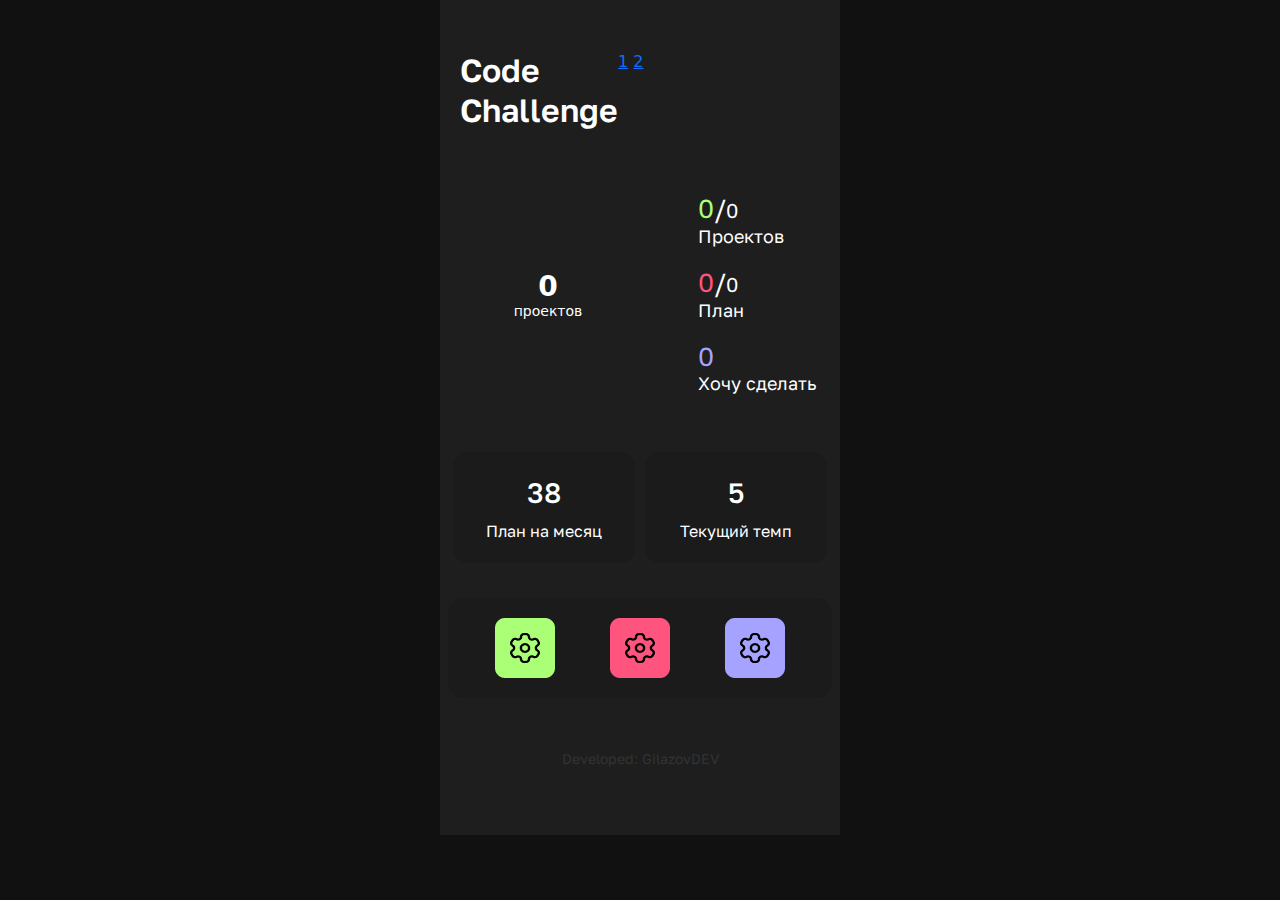
==== index.html @ 8d0c68ae "изменена функция подсчета и вывода прогресс-бара" ====
<!DOCTYPE html>
<html lang="ru">

<head>
    <meta charset="UTF-8">
    <meta http-equiv="X-UA-Compatible" content="IE=edge">
    <meta name="viewport" content="width=device-width, initial-scale=1.0">
    <title>Servis</title>
    <link rel="stylesheet" href="css/bootstrap.min.css">
    <link rel="stylesheet" href="css/style.css">
    <link href="https://fonts.googleapis.com/css2?family=Golos+Text:wght@400;500;600;700;800;900&display=swap"
        rel="stylesheet">
</head>

<body>
    <div class="container">
        <div class="nav">
            <div class="title_block">
                <p class="title">Code<br>Challenge</p>
            </div>
            <div class="menu_block">
                <div class="menu">
                    <a href="">1</a>
                    <a href="">2</a>
                </div>
            </div>
        </div>

        <main>
            <div class="row">
                <div class="col">
                    <div class="stats_block">
                        <svg class="progress-ring">

                            <circle class="progress-ring__circle" id="progress1" cx="100" cy="100" r="68"></circle>
                            <circle class="progress-ring__circle" id="progress2" cx="100" cy="100" r="58">ааа</circle>
                            <circle class="progress-ring__circle" id="progress3" cx="100" cy="100" r="48"></circle>
                            <text x="50%" y="50%" text-anchor="middle" fill="#ffffff" font-size="28px"
                                font-weight="bold" class="projects-progress-info"></text> 
                                <text x="50%" y="60%" text-anchor="middle" fill="#ffffff" font-size="14px"
                                font-weight="normal" class="projects-progress-info">проектов</text> 
                        </svg>
                    </div>
                </div>

                <div class="col">
                    <div class="info__block">
                        <div class="projects_block">
                            <p class="p-tit"><span class="p-done"></span>/<span class="p-quantity">0</span></p>
                            <p class="p-txt">Проектов</p>
                        </div>
                    </div>

                    <div class="info__block">
                        <div class="projects_block">
                            <p class="p-tit"><span class="plan-done"></span>/<span class="plan-quantity">0</span></p>
                            <p class="p-txt">План</p>
                        </div>
                    </div>

                    <div class="info__block">
                        <div class="projects_block">
                            <p class="p-tit"><span class="w-quantity"></span></p>
                            <p class="p-txt">Хочу сделать</p>
                        </div>
                    </div>
                </div>
            </div>

            <section class="stats-info">
                <div class="row text-center">
                    <div class="col">
                        <div class="stats__block">
                            <div class="stats__txt">
                                <p class="s-month">38</p>
                                <p class="s-txt">План на месяц</p>
                            </div>
                        </div>
                    </div>

                    <div class="col">
                        <div class="stats__block">
                            <div class="stats__txt">
                                <p class="s-temp">5</p>
                                <p class="s-txt">Текущий темп</p>
                            </div>
                        </div>
                    </div>
                </div>
            </section>

            <section class="settings">
                <div class="row text-center block-settings">
                    <div class="col">
                        <img src="/img/s1.png" alt="" class="open-modal" data-modal="modal-1">
                        <div class="modal" id="modal-1">
                            <div class="modal-content">
                                <p class="modal-txt">Всего проектов:</p>
                                <input class="percente-project1" type="number" min="0" max="100" value="0">


                                <p class="modal-txt">Проектов сделано:</p>
                                <input class="percente1" type="number" min="0" max="100" value="0">


                                <span class="close">&times;</span>
                            </div>
                        </div>
                    </div>

                    <div class="col">
                        <img src="/img/s2.png" alt="" class="open-modal" data-modal="modal-2">
                        <div class="modal" id="modal-2">
                            <div class="modal-content">
                                <p class="modal-txt">План:</p>
                                <input class="percente-project2" type="number" min="0" max="100" value="0">

                                <p class="modal-txt">Выполненых планов:</p>
                                <input class="percente2" type="number" min="0" max="100" value="0">

                                <span class="close">&times;</span>
                            </div>
                        </div>
                    </div>

                    <div class="col">
                        <img src="/img/s3.png" alt="" class="open-modal" data-modal="modal-3">
                        <div class="modal" id="modal-3">
                            <div class="modal-content">

                                <input class="percente3" type="number" min="0" max="100" value="0">

                                <span class="close">&times;</span>
                            </div>
                        </div>
                    </div>
                </div>
            </section>
        </main>

        <footer class="text-center">
            <p class="footer">Developed: <a href="https://t.me/dgilyazov" class="dev">GilazovDEV</a></p>
        </footer>

    </div>

    <script src="js/bootstrap.min.js"></script>
    <script src="js/script.js"></script>

</body>

</html>
---- css/style.css ----
body {
  background-color: #111111;
  color: #fff;
}

.container {
  background-color: #1e1e1e;
  width: 400px;
  height: auto;
  padding: 50px 20px;
}

.nav {
}

main {
  margin-top: 50px;
}

.title {
  font-family: "Golos Text";
  font-style: normal;
  font-weight: 600;
  line-height: 40px;
  font-size: 32px;
  color: #ffffff;
}

.info__block {
  margin-bottom: 20px;
  margin-left: 50px;
}

.projects_block {
}

.p-tit {
  font-family: "Golos Text";
  font-style: normal;
  font-weight: 400;
  font-size: 26px;
  line-height: 26px;
  margin-bottom: 0px;
}

.p-done {
  font-family: "Golos Text";
  font-style: normal;
  font-weight: 400;
  font-size: 26px;
  color: #aaff76;
}

.plan-done {
  font-family: "Golos Text";
  font-style: normal;
  font-weight: 400;
  font-size: 26px;
  color: #ff547d;
}

.w-quantity {
  font-family: "Golos Text";
  font-style: normal;
  font-weight: 400;
  font-size: 26px;
  color: #a5a3ff;
}

.p-quantity,
.plan-quantity {
  font-family: "Golos Text";
  font-style: normal;
  font-weight: 400;
  font-size: 20px;
  color: #ffffff;
}

.p-txt {
  font-family: "Golos Text";
  font-style: normal;
  font-weight: 400;
  font-size: 18px;
}

.col {
  margin: 0px;
  padding: 0px;
}

.progress-ring {
  width: 200px;
  height: 200px;
}

.progress-ring__circle {
  stroke-width: 8;
  stroke: #ffffff;
  fill: none;
  transform-origin: center;
  transform: rotate(-90deg);
}

#progress1 {
  stroke: #aaff76;
}

#progress2 {
  stroke: #ff547d;
}

#progress3 {
  stroke: #a5a3ff;
}

/* stats-block */

.stats__block {
  padding: 20px;
  margin: 5px;
  background: rgb(27, 27, 27);
  border-radius: 15px;
}

.s-temp,
.s-month {
  font-family: "Golos Text";
  font-style: normal;
  font-weight: 500;
  font-size: 28px;
  color: #ffffff;
  margin: 0%;
  padding: 0px;
  margin-bottom: 5px;
}

.s-txt {
  font-family: "Golos Text";
  font-style: normal;
  font-weight: 400;
  font-size: 16px;
  color: #ffffff;
  margin: 0%;
  padding: 0px;
}

/* stats-info */

.stats-info {
  margin-top: 30px;
}

/* settings */

.settings {
  margin-top: 30px;
}

.block-settings {
  padding: 20px;
  background: rgb(27, 27, 27);
  border-radius: 15px;
}

/* modal */

/* Отображение модального окна и его содержимого */
.modal {
  display: none;
  position: fixed;
  z-index: 1;
  left: 0;
  top: 0;
  width: 100%;
  height: 100%;
  overflow: auto;
  background-color: rgba(0, 0, 0, 0.8);
}

.modal-content {
  position: absolute;
  top: 50%;
  left: 50%;
  transform: translate(-50%, -50%);
  max-width: 25%;
  max-height: 25%;
  background-color: #111111;
  border-radius: 10px;
  padding: 50px;
  text-align: center;
  box-shadow: 0 0 20px rgba(0, 0, 0, 0.3);
}

/* Стилизация крестика для закрытия модального окна */
.close {
  position: absolute;
  top: 5px;
  right: 20px;
  color: #333;
  font-size: 35px;
  font-weight: bold;
  cursor: pointer;
  transition: color 0.3s ease-in-out;
}

.close:hover {
  color: #ccc;
}

.modal-txt {
  font-family: "Golos Text";
  font-style: normal;
  font-weight: 400;
  font-size: 16px;
  text-align: center;
  color: #FFFFFF;
  
}

.percente2 {
  width: 50px;
  margin: auto;
  text-align: center;
}

/* footer */

footer {
  margin-top: 50px;

}

.footer {
  font-family: "Golos Text";
  font-style: normal;
  font-weight: 400;
  font-size: 14px;
  color: #333333;
}

.dev {
  text-decoration: none;
  color: #333333;
}
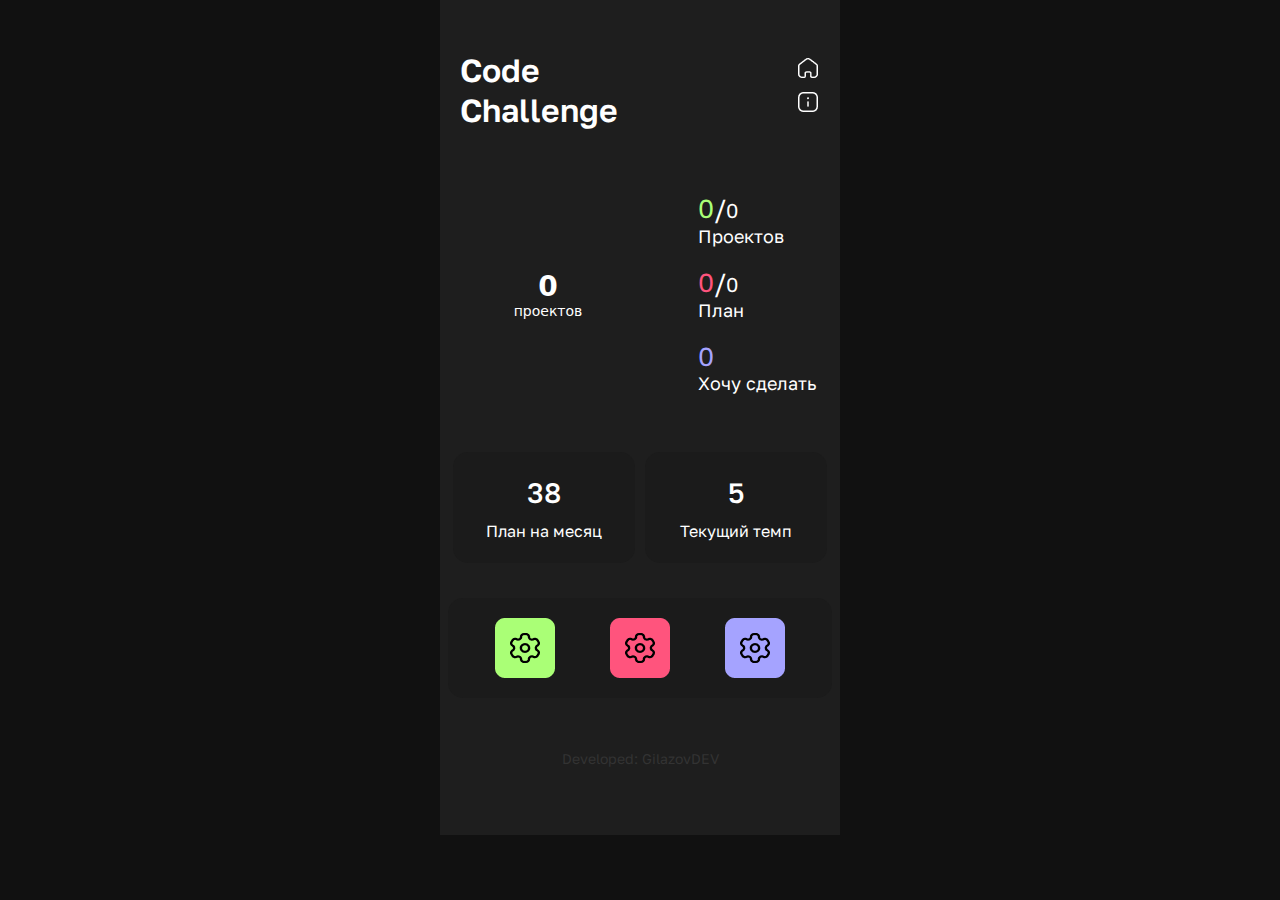
==== commit bf3d16eb: "add img & add style img" ====
--- a/index.html
+++ b/index.html
@@ -20,8 +20,8 @@
             </div>
             <div class="menu_block">
                 <div class="menu">
-                    <a href="">1</a>
-                    <a href="">2</a>
+                    <a class="home" href="home"><img src="img/Home.png" alt=""></a>
+                    <a class="info" href="info"><img src="img/Info-Square.png" alt=""></a>
                 </div>
             </div>
         </div>
@@ -36,9 +36,9 @@
                             <circle class="progress-ring__circle" id="progress2" cx="100" cy="100" r="58">ааа</circle>
                             <circle class="progress-ring__circle" id="progress3" cx="100" cy="100" r="48"></circle>
                             <text x="50%" y="50%" text-anchor="middle" fill="#ffffff" font-size="28px"
-                                font-weight="bold" class="projects-progress-info"></text> 
-                                <text x="50%" y="60%" text-anchor="middle" fill="#ffffff" font-size="14px"
-                                font-weight="normal" class="projects-progress-info">проектов</text> 
+                                font-weight="bold" class="projects-progress-info"></text>
+                            <text x="50%" y="60%" text-anchor="middle" fill="#ffffff" font-size="14px"
+                                font-weight="normal" class="projects-progress-info">проектов</text>
                         </svg>
                     </div>
                 </div>
--- a/css/style.css
+++ b/css/style.css
@@ -11,6 +11,18 @@
 }
 
 .nav {
+}
+
+.menu {
+  display: flex;
+  align-items: center;
+  flex-direction: column;
+  margin-left: 180px;
+}
+
+.home, .info {
+  margin-top: 5px;
+  margin-bottom: 5px;
 }
 
 main {
@@ -213,8 +225,7 @@
   font-weight: 400;
   font-size: 16px;
   text-align: center;
-  color: #FFFFFF;
-  
+  color: #ffffff;
 }
 
 .percente2 {
@@ -227,7 +238,6 @@
 
 footer {
   margin-top: 50px;
-
 }
 
 .footer {
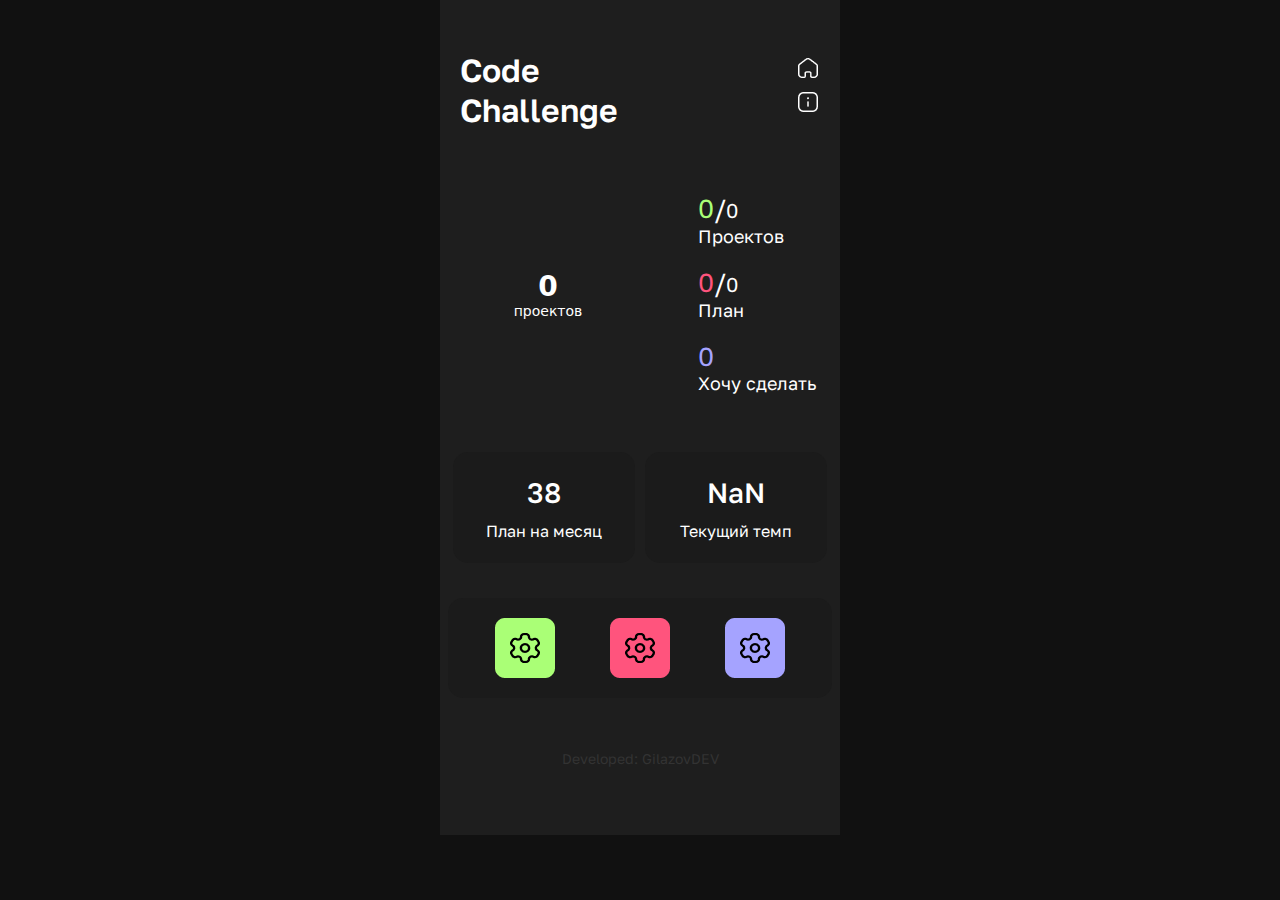
==== commit 26fdb3d7: "add statistic" ====
--- a/index.html
+++ b/index.html
@@ -20,8 +20,8 @@
             </div>
             <div class="menu_block">
                 <div class="menu">
-                    <a class="home" href="home"><img src="img/Home.png" alt=""></a>
-                    <a class="info" href="info"><img src="img/Info-Square.png" alt=""></a>
+                    <a class="home" href="home.html"><img src="img/Home.png" alt=""></a>
+                    <a class="info" href="info.html"><img src="img/Info-Square.png" alt=""></a>
                 </div>
             </div>
         </div>
@@ -81,7 +81,7 @@
                     <div class="col">
                         <div class="stats__block">
                             <div class="stats__txt">
-                                <p class="s-temp">5</p>
+                                <p class="s-temp">0</p>
                                 <p class="s-txt">Текущий темп</p>
                             </div>
                         </div>
@@ -96,11 +96,12 @@
                         <div class="modal" id="modal-1">
                             <div class="modal-content">
                                 <p class="modal-txt">Всего проектов:</p>
-                                <input class="percente-project1" type="number" min="0" max="100" value="0">
+                                <input class="percente-project1" type="number" min="0" max="100">
 
+                                <hr>
 
                                 <p class="modal-txt">Проектов сделано:</p>
-                                <input class="percente1" type="number" min="0" max="100" value="0">
+                                <input class="percente1" type="number" min="0" max="100">
 
 
                                 <span class="close">&times;</span>
@@ -113,10 +114,12 @@
                         <div class="modal" id="modal-2">
                             <div class="modal-content">
                                 <p class="modal-txt">План:</p>
-                                <input class="percente-project2" type="number" min="0" max="100" value="0">
+                                <input class="percente-project2" type="number" min="0" max="100">
+
+                                <hr>
 
                                 <p class="modal-txt">Выполненых планов:</p>
-                                <input class="percente2" type="number" min="0" max="100" value="0">
+                                <input class="percente2" type="number" min="0" max="100">
 
                                 <span class="close">&times;</span>
                             </div>
@@ -127,8 +130,8 @@
                         <img src="/img/s3.png" alt="" class="open-modal" data-modal="modal-3">
                         <div class="modal" id="modal-3">
                             <div class="modal-content">
-
-                                <input class="percente3" type="number" min="0" max="100" value="0">
+                                <p class="modal-txt">Хочу сделать:</p>
+                                <input class="percente3" type="number" min="0" max="100">
 
                                 <span class="close">&times;</span>
                             </div>
--- a/css/style.css
+++ b/css/style.css
@@ -195,7 +195,7 @@
   left: 50%;
   transform: translate(-50%, -50%);
   max-width: 25%;
-  max-height: 25%;
+  max-height: 45%;
   background-color: #111111;
   border-radius: 10px;
   padding: 50px;
@@ -226,9 +226,11 @@
   font-size: 16px;
   text-align: center;
   color: #ffffff;
-}
-
-.percente2 {
+  margin-bottom: 5px;
+  margin-top: 10px;
+}
+
+.percente1, .percente-project1, .percente2, .percente-project2, .percente3 {
   width: 50px;
   margin: auto;
   text-align: center;
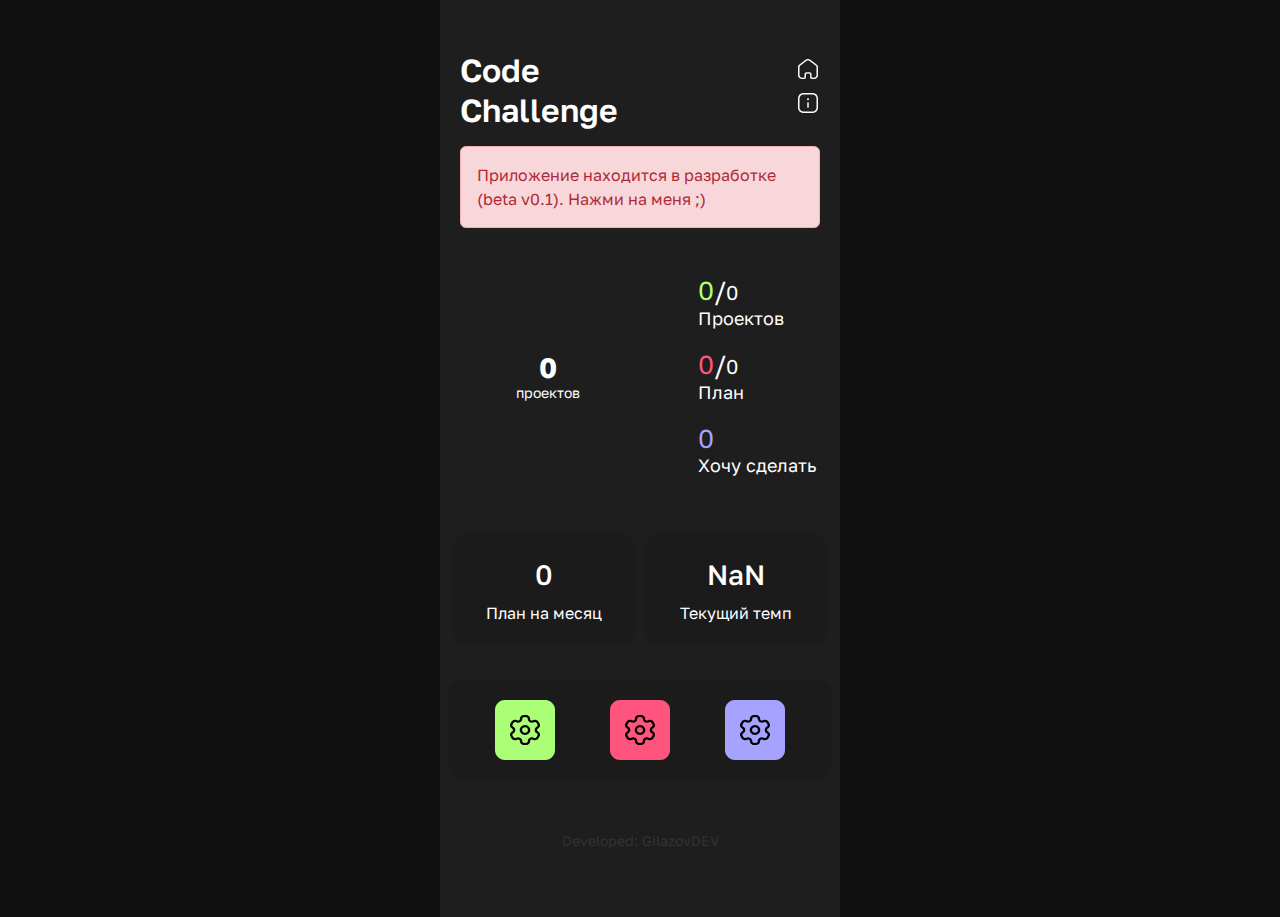
==== commit a7db1948: "add alert & pict" ====
--- a/index.html
+++ b/index.html
@@ -5,7 +5,7 @@
     <meta charset="UTF-8">
     <meta http-equiv="X-UA-Compatible" content="IE=edge">
     <meta name="viewport" content="width=device-width, initial-scale=1.0">
-    <title>Servis</title>
+    <title>CodeChallenge - Beta v0.1</title>
     <link rel="stylesheet" href="css/bootstrap.min.css">
     <link rel="stylesheet" href="css/style.css">
     <link href="https://fonts.googleapis.com/css2?family=Golos+Text:wght@400;500;600;700;800;900&display=swap"
@@ -20,12 +20,28 @@
             </div>
             <div class="menu_block">
                 <div class="menu">
-                    <a class="home" href="home.html"><img src="img/Home.png" alt=""></a>
-                    <a class="info" href="info.html"><img src="img/Info-Square.png" alt=""></a>
+                    <a class="home open-modal" data-modal="modal-5"><img src="img/Home.png" alt=""></a>
+                    <a class="info open-modal" data-modal="modal-6"><img src="img/Info-Square.png" alt=""></a>
+                </div>
+            </div>
+
+            <div class="modal" id="modal-5">
+                <div class="modal-content">
+                    <p>В разработке.</p>
+                    <span class="close">&times;</span>
+                </div>
+            </div>
+
+            <div class="modal" id="modal-6">
+                <div class="modal-content">
+                    <p>В разработке.</p>
+                    <span class="close">&times;</span>
                 </div>
             </div>
         </div>
-
+        <div class="alert alert-danger" role="alert">
+            <p class="alert-p">Приложение находится в разработке (beta v0.1). Нажми на меня ;)</p>
+        </div>
         <main>
             <div class="row">
                 <div class="col">
@@ -72,11 +88,21 @@
                     <div class="col">
                         <div class="stats__block">
                             <div class="stats__txt">
-                                <p class="s-month">38</p>
+                                <div class="modal" id="modal-4">
+                                    <div class="modal-content">
+                                        <p class="modal-txt">План на месяц:</p>
+                                        <input class="month" type="number" min="0" max="100">
+
+                                        <span class="close">&times;</span>
+                                    </div>
+                                </div>
+
+                                <p class="s-month open-modal" data-modal="modal-4">0</p>
                                 <p class="s-txt">План на месяц</p>
                             </div>
                         </div>
                     </div>
+
 
                     <div class="col">
                         <div class="stats__block">
@@ -144,7 +170,6 @@
         <footer class="text-center">
             <p class="footer">Developed: <a href="https://t.me/dgilyazov" class="dev">GilazovDEV</a></p>
         </footer>
-
     </div>
 
     <script src="js/bootstrap.min.js"></script>
--- a/css/style.css
+++ b/css/style.css
@@ -1,4 +1,6 @@
 body {
+  font-family: "Golos Text";
+  font-style: normal;
   background-color: #111111;
   color: #fff;
 }
@@ -20,7 +22,16 @@
   margin-left: 180px;
 }
 
-.home, .info {
+.alert-p {
+  font-family: "Golos Text";
+  font-style: normal;
+  font-weight: 400;
+  font-size: 16px;
+  margin: 0px;
+}
+
+.home,
+.info {
   margin-top: 5px;
   margin-bottom: 5px;
 }
@@ -144,6 +155,9 @@
   margin: 0%;
   padding: 0px;
   margin-bottom: 5px;
+  border: none;
+  background: rgb(27, 27, 27);
+  text-align: center;
 }
 
 .s-txt {
@@ -223,17 +237,29 @@
   font-family: "Golos Text";
   font-style: normal;
   font-weight: 400;
-  font-size: 16px;
-  text-align: center;
-  color: #ffffff;
-  margin-bottom: 5px;
-  margin-top: 10px;
-}
-
-.percente1, .percente-project1, .percente2, .percente-project2, .percente3 {
+  font-size: 18px;
+  text-align: center;
+  color: #ffffff;
+  margin-bottom: 15px;
+}
+
+.month,
+.percente1,
+.percente-project1,
+.percente2,
+.percente-project2,
+.percente3 {
   width: 50px;
   margin: auto;
-  text-align: center;
+  font-family: "Golos Text";
+  font-style: normal;
+  font-weight: 400;
+  font-size: 18px;
+  text-align: center;
+  background-color: #fff;
+  border-radius: 5px;
+  color: #000;
+  border: none;
 }
 
 /* footer */
